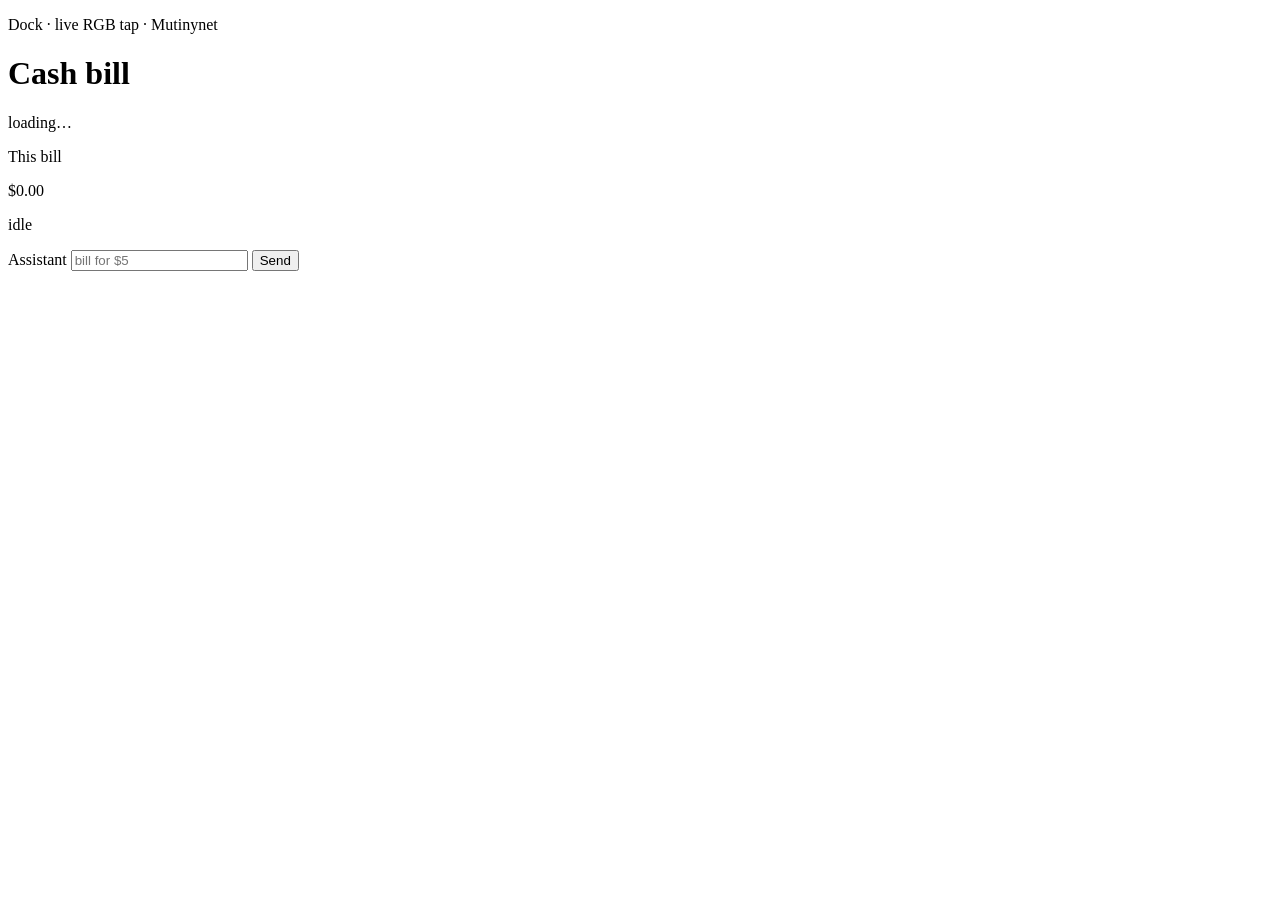
==== web/static/index.html @ 3065a0ec "Initial RGB cash bill prototype" ====
<!DOCTYPE html>
<html lang="en">
<head>
  <meta charset="utf-8" />
  <meta name="viewport" content="width=device-width, initial-scale=1" />
  <title>RGB cash bill — dock</title>
  <link rel="stylesheet" href="/app.css" />
</head>
<body>
  <main>
    <header>
      <p class="kicker">Dock · live RGB tap · Mutinynet</p>
      <h1>Cash bill</h1>
      <p id="meta">loading…</p>
    </header>
    <section class="note" aria-live="polite">
      <p class="label">This bill</p>
      <p id="denomination">$0.00</p>
      <p id="status">idle</p>
    </section>
    <section class="chat">
      <ol id="log"></ol>
      <form id="form">
        <label for="text">Assistant</label>
        <input id="text" name="text" autocomplete="off" placeholder="bill for $5" />
        <button type="submit">Send</button>
      </form>
    </section>
  </main>
  <dialog id="confirm">
    <form method="dialog" id="confirm-form">
      <h2>Confirm Mutinynet broadcast</h2>
      <p id="confirm-note"></p>
      <pre id="confirm-plan"></pre>
      <label for="confirmation-phrase">Type the exact confirmation phrase</label>
      <input
        id="confirmation-phrase"
        name="confirmation-phrase"
        autocomplete="off"
        spellcheck="false"
      />
      <menu>
        <button value="cancel" type="submit">Cancel</button>
        <button id="approve" value="default" type="submit">Broadcast once</button>
      </menu>
    </form>
  </dialog>
  <script src="/app.js"></script>
</body>
</html>
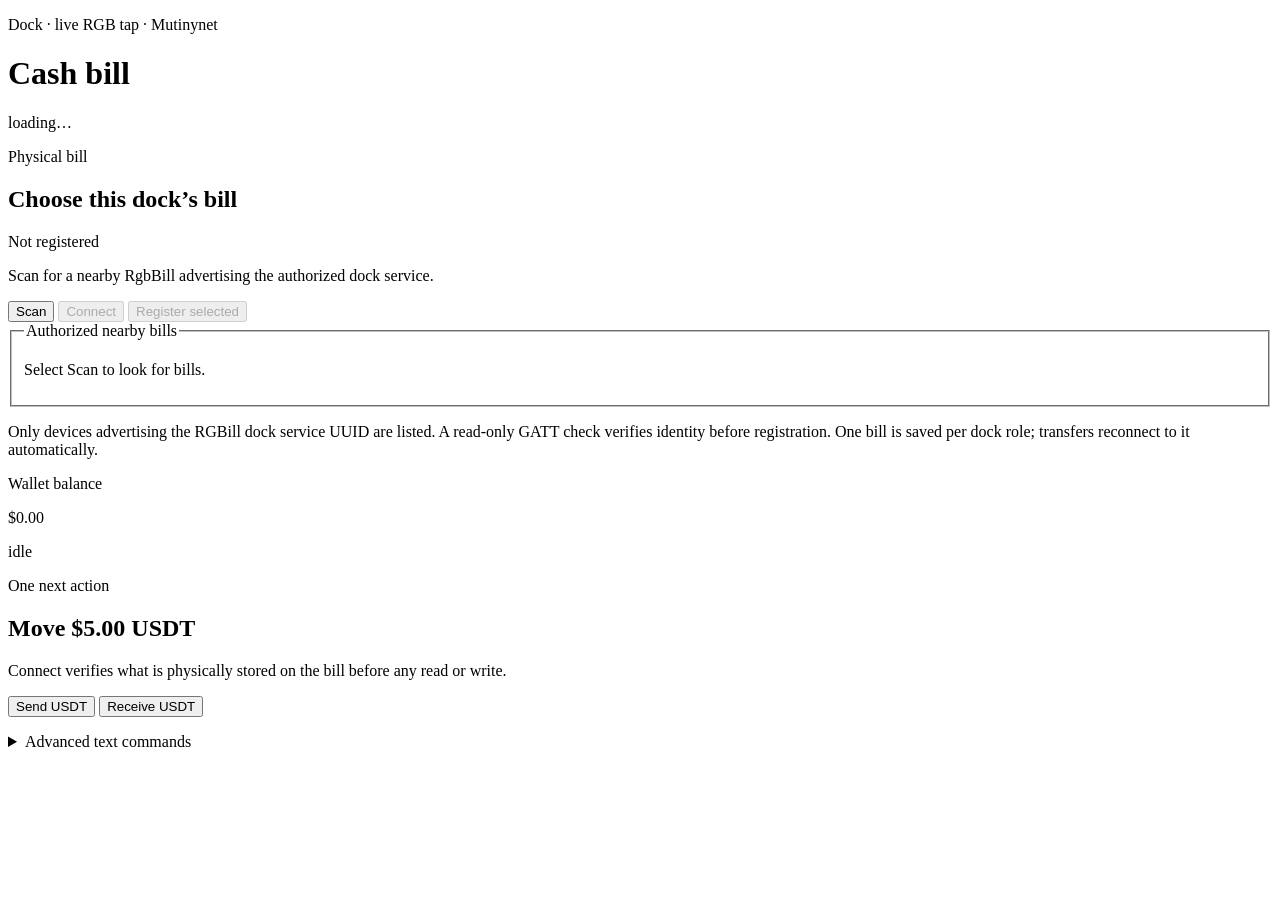
==== commit 0acf67c6: "Add bill inventory, tap metadata v2, and dock device registry Read ARTIFACT_META on connect so Send/" ====
--- a/web/static/index.html
+++ b/web/static/index.html
@@ -13,18 +13,64 @@
       <h1>Cash bill</h1>
       <p id="meta">loading…</p>
     </header>
+    <section class="device-panel" aria-labelledby="device-heading">
+      <div class="device-heading-row">
+        <div>
+          <p class="label">Physical bill</p>
+          <h2 id="device-heading">Choose this dock’s bill</h2>
+        </div>
+        <span id="device-badge" class="device-badge">Not registered</span>
+      </div>
+      <p id="device-summary" class="device-summary">
+        Scan for a nearby RgbBill advertising the authorized dock service.
+      </p>
+      <div class="device-actions">
+        <button id="scan-device" type="button">Scan</button>
+        <button id="connect-device" class="secondary" type="button" disabled>
+          Connect
+        </button>
+        <button id="register-device" type="button" disabled>
+          Register selected
+        </button>
+      </div>
+      <fieldset id="device-list" aria-live="polite">
+        <legend>Authorized nearby bills</legend>
+        <p class="empty-device-list">Select Scan to look for bills.</p>
+      </fieldset>
+      <p id="device-message" class="device-message" aria-live="polite"></p>
+      <p class="device-help">
+        Only devices advertising the RGBill dock service UUID are listed. A
+        read-only GATT check verifies identity before registration. One bill is
+        saved per dock role; transfers reconnect to it automatically.
+      </p>
+    </section>
     <section class="note" aria-live="polite">
-      <p class="label">This bill</p>
+      <p class="label">Wallet balance</p>
       <p id="denomination">$0.00</p>
       <p id="status">idle</p>
     </section>
+    <section class="workflow" aria-labelledby="workflow-heading">
+      <p class="label">One next action</p>
+      <h2 id="workflow-heading">Move $5.00 USDT</h2>
+      <p id="workflow-help">
+        Connect verifies what is physically stored on the bill before any read or write.
+      </p>
+      <div class="workflow-actions">
+        <button id="send-usdt" type="button">Send USDT</button>
+        <button id="receive-usdt" type="button">Receive USDT</button>
+      </div>
+      <p id="workflow-message" aria-live="polite"></p>
+    </section>
     <section class="chat">
+      <details>
+        <summary>Advanced text commands</summary>
       <ol id="log"></ol>
       <form id="form">
         <label for="text">Assistant</label>
         <input id="text" name="text" autocomplete="off" placeholder="bill for $5" />
-        <button type="submit">Send</button>
+        <button id="send" type="submit">Send</button>
       </form>
+      </details>
     </section>
   </main>
   <dialog id="confirm">
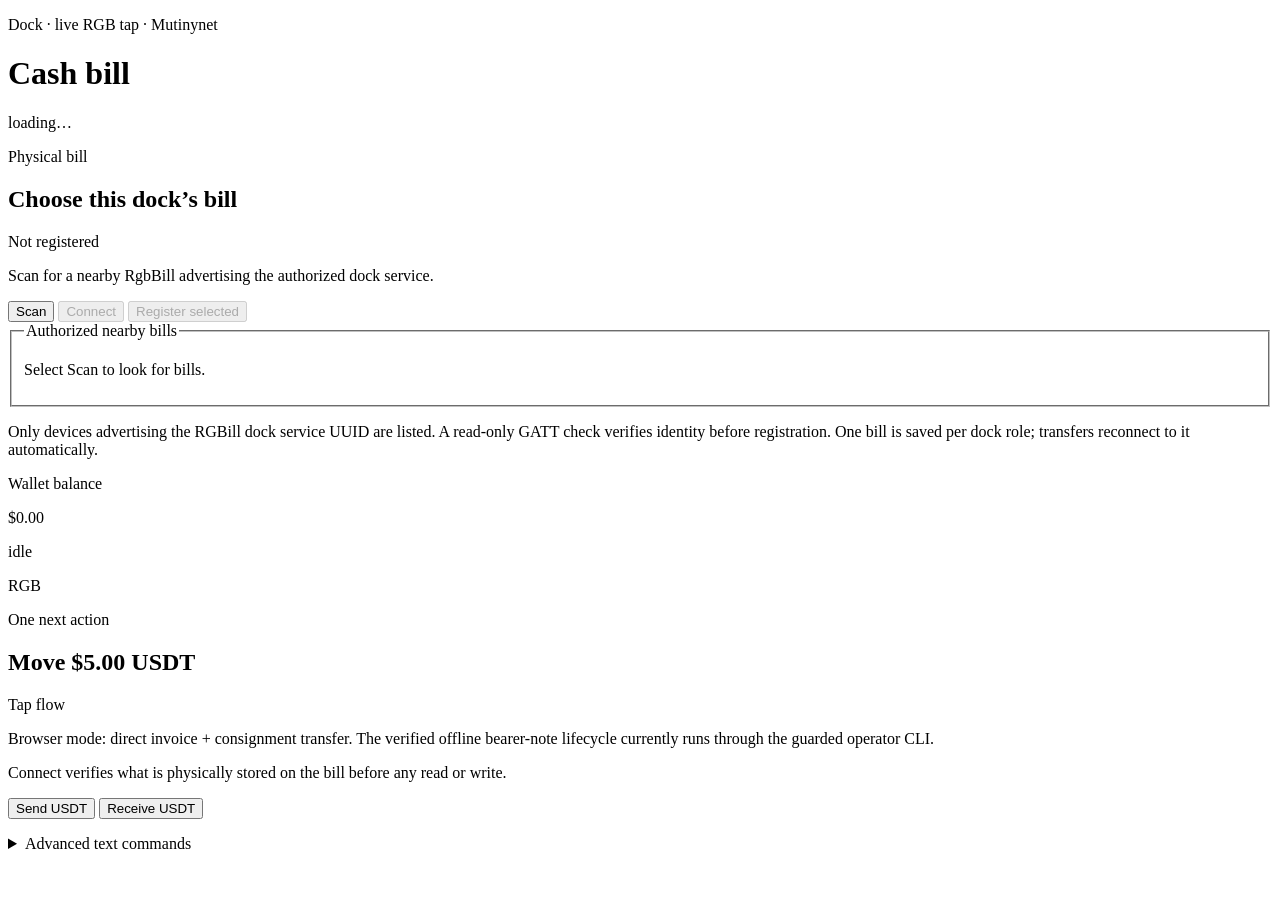
==== commit dc68e4d4: "Add offline RGB bearer-note demo" ====
--- a/web/static/index.html
+++ b/web/static/index.html
@@ -3,17 +3,21 @@
 <head>
   <meta charset="utf-8" />
   <meta name="viewport" content="width=device-width, initial-scale=1" />
+  <meta name="color-scheme" content="light dark" />
+  <meta name="theme-color" content="#1f6b3a" />
   <title>RGB cash bill — dock</title>
+  <link rel="icon" href="data:image/svg+xml,%3Csvg xmlns='http://www.w3.org/2000/svg' viewBox='0 0 32 32'%3E%3Crect x='2' y='6' width='28' height='20' rx='4' fill='%231f6b3a'/%3E%3Ccircle cx='16' cy='16' r='6.5' fill='none' stroke='%23dff0e3' stroke-width='1.8'/%3E%3Ctext x='16' y='19.6' font-size='9' text-anchor='middle' fill='%23dff0e3' font-family='monospace'%3E%24%3C/text%3E%3C/svg%3E" />
   <link rel="stylesheet" href="/app.css" />
 </head>
 <body>
   <main>
-    <header>
+    <header class="masthead">
       <p class="kicker">Dock · live RGB tap · Mutinynet</p>
       <h1>Cash bill</h1>
-      <p id="meta">loading…</p>
+      <p id="meta" class="meta">loading…</p>
     </header>
-    <section class="device-panel" aria-labelledby="device-heading">
+
+    <section class="card device-panel" aria-labelledby="device-heading">
       <div class="device-heading-row">
         <div>
           <p class="label">Physical bill</p>
@@ -25,7 +29,7 @@
         Scan for a nearby RgbBill advertising the authorized dock service.
       </p>
       <div class="device-actions">
-        <button id="scan-device" type="button">Scan</button>
+        <button id="scan-device" type="button" class="primary">Scan</button>
         <button id="connect-device" class="secondary" type="button" disabled>
           Connect
         </button>
@@ -44,38 +48,63 @@
         saved per dock role; transfers reconnect to it automatically.
       </p>
     </section>
-    <section class="note" aria-live="polite">
-      <p class="label">Wallet balance</p>
-      <p id="denomination">$0.00</p>
-      <p id="status">idle</p>
+
+    <section class="note" aria-live="polite" aria-labelledby="balance-label">
+      <div class="note-grid" aria-hidden="true"></div>
+      <div class="note-body">
+        <p id="balance-label" class="label">Wallet balance</p>
+        <p id="denomination">$0.00</p>
+        <p id="status" class="status">idle</p>
+      </div>
+      <span class="note-seal" aria-hidden="true">RGB</span>
     </section>
-    <section class="workflow" aria-labelledby="workflow-heading">
-      <p class="label">One next action</p>
-      <h2 id="workflow-heading">Move $5.00 USDT</h2>
-      <p id="workflow-help">
+
+    <section class="card workflow" aria-labelledby="workflow-heading">
+      <div class="workflow-heading-row">
+        <div>
+          <p class="label">One next action</p>
+          <h2 id="workflow-heading">Move $5.00 USDT</h2>
+        </div>
+        <span class="workflow-step" aria-hidden="true">Tap flow</span>
+      </div>
+      <p class="workflow-mode">
+        Browser mode: direct invoice + consignment transfer. The verified
+        offline bearer-note lifecycle currently runs through the guarded
+        operator CLI.
+      </p>
+      <p id="workflow-help" class="workflow-help">
         Connect verifies what is physically stored on the bill before any read or write.
       </p>
       <div class="workflow-actions">
-        <button id="send-usdt" type="button">Send USDT</button>
-        <button id="receive-usdt" type="button">Receive USDT</button>
+        <button id="send-usdt" type="button" class="action">Send USDT</button>
+        <button id="receive-usdt" type="button" class="action">Receive USDT</button>
       </div>
       <p id="workflow-message" aria-live="polite"></p>
+      <div id="recovery" class="recovery" hidden>
+        <p id="recovery-note" class="recovery-note" aria-live="polite"></p>
+        <button id="retry-stage" type="button" class="secondary">
+          Retry BLE step
+        </button>
+      </div>
     </section>
-    <section class="chat">
+
+    <section class="card chat">
       <details>
         <summary>Advanced text commands</summary>
-      <ol id="log"></ol>
-      <form id="form">
-        <label for="text">Assistant</label>
-        <input id="text" name="text" autocomplete="off" placeholder="bill for $5" />
-        <button id="send" type="submit">Send</button>
-      </form>
+        <ol id="log"></ol>
+        <form id="form">
+          <label for="text">Assistant</label>
+          <input id="text" name="text" autocomplete="off" placeholder="bill for $5" />
+          <button id="send" type="submit">Send</button>
+        </form>
       </details>
     </section>
   </main>
+
   <dialog id="confirm">
     <form method="dialog" id="confirm-form">
-      <h2>Confirm Mutinynet broadcast</h2>
+      <p class="label">Confirmation gate</p>
+      <h2 id="confirm-title">Confirm Mutinynet broadcast</h2>
       <p id="confirm-note"></p>
       <pre id="confirm-plan"></pre>
       <label for="confirmation-phrase">Type the exact confirmation phrase</label>
@@ -85,12 +114,14 @@
         autocomplete="off"
         spellcheck="false"
       />
+      <p id="confirm-error" class="confirm-error" role="alert" aria-live="assertive"></p>
       <menu>
-        <button value="cancel" type="submit">Cancel</button>
-        <button id="approve" value="default" type="submit">Broadcast once</button>
+        <button value="cancel" type="submit" class="secondary">Cancel</button>
+        <button id="approve" value="default" type="submit" class="primary">Broadcast once</button>
       </menu>
     </form>
   </dialog>
+
   <script src="/app.js"></script>
 </body>
 </html>
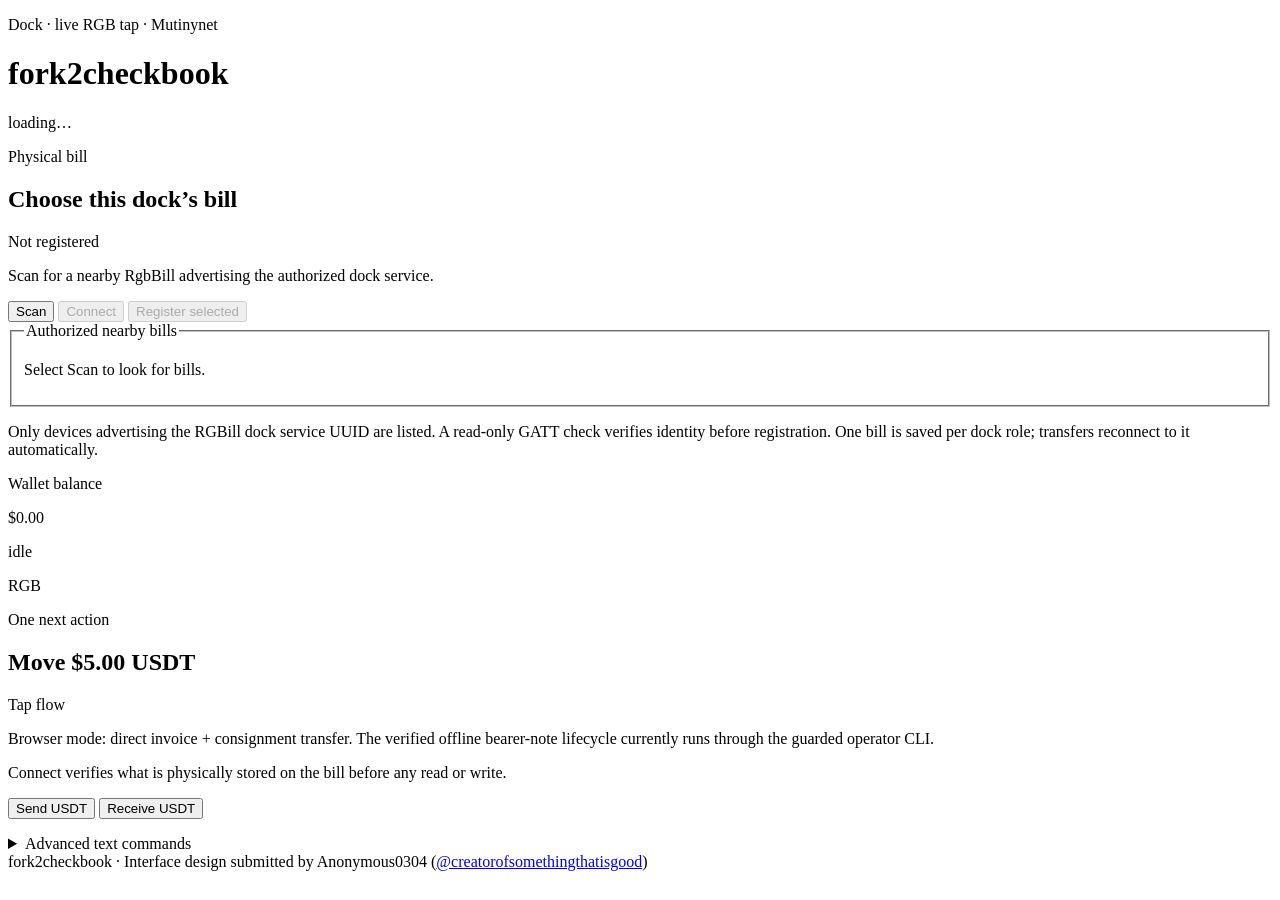
==== commit f40d2f5f: "Rebrand project as fork2checkbook" ====
--- a/web/static/index.html
+++ b/web/static/index.html
@@ -5,7 +5,7 @@
   <meta name="viewport" content="width=device-width, initial-scale=1" />
   <meta name="color-scheme" content="light dark" />
   <meta name="theme-color" content="#1f6b3a" />
-  <title>RGB cash bill — dock</title>
+  <title>fork2checkbook — dock</title>
   <link rel="icon" href="data:image/svg+xml,%3Csvg xmlns='http://www.w3.org/2000/svg' viewBox='0 0 32 32'%3E%3Crect x='2' y='6' width='28' height='20' rx='4' fill='%231f6b3a'/%3E%3Ccircle cx='16' cy='16' r='6.5' fill='none' stroke='%23dff0e3' stroke-width='1.8'/%3E%3Ctext x='16' y='19.6' font-size='9' text-anchor='middle' fill='%23dff0e3' font-family='monospace'%3E%24%3C/text%3E%3C/svg%3E" />
   <link rel="stylesheet" href="/app.css" />
 </head>
@@ -13,7 +13,7 @@
   <main>
     <header class="masthead">
       <p class="kicker">Dock · live RGB tap · Mutinynet</p>
-      <h1>Cash bill</h1>
+      <h1>fork2checkbook</h1>
       <p id="meta" class="meta">loading…</p>
     </header>
 
@@ -99,6 +99,11 @@
         </form>
       </details>
     </section>
+
+    <footer class="credits">
+      fork2checkbook · Interface design submitted by Anonymous0304
+      (<a href="https://github.com/creatorofsomethingthatisgood">@creatorofsomethingthatisgood</a>)
+    </footer>
   </main>
 
   <dialog id="confirm">
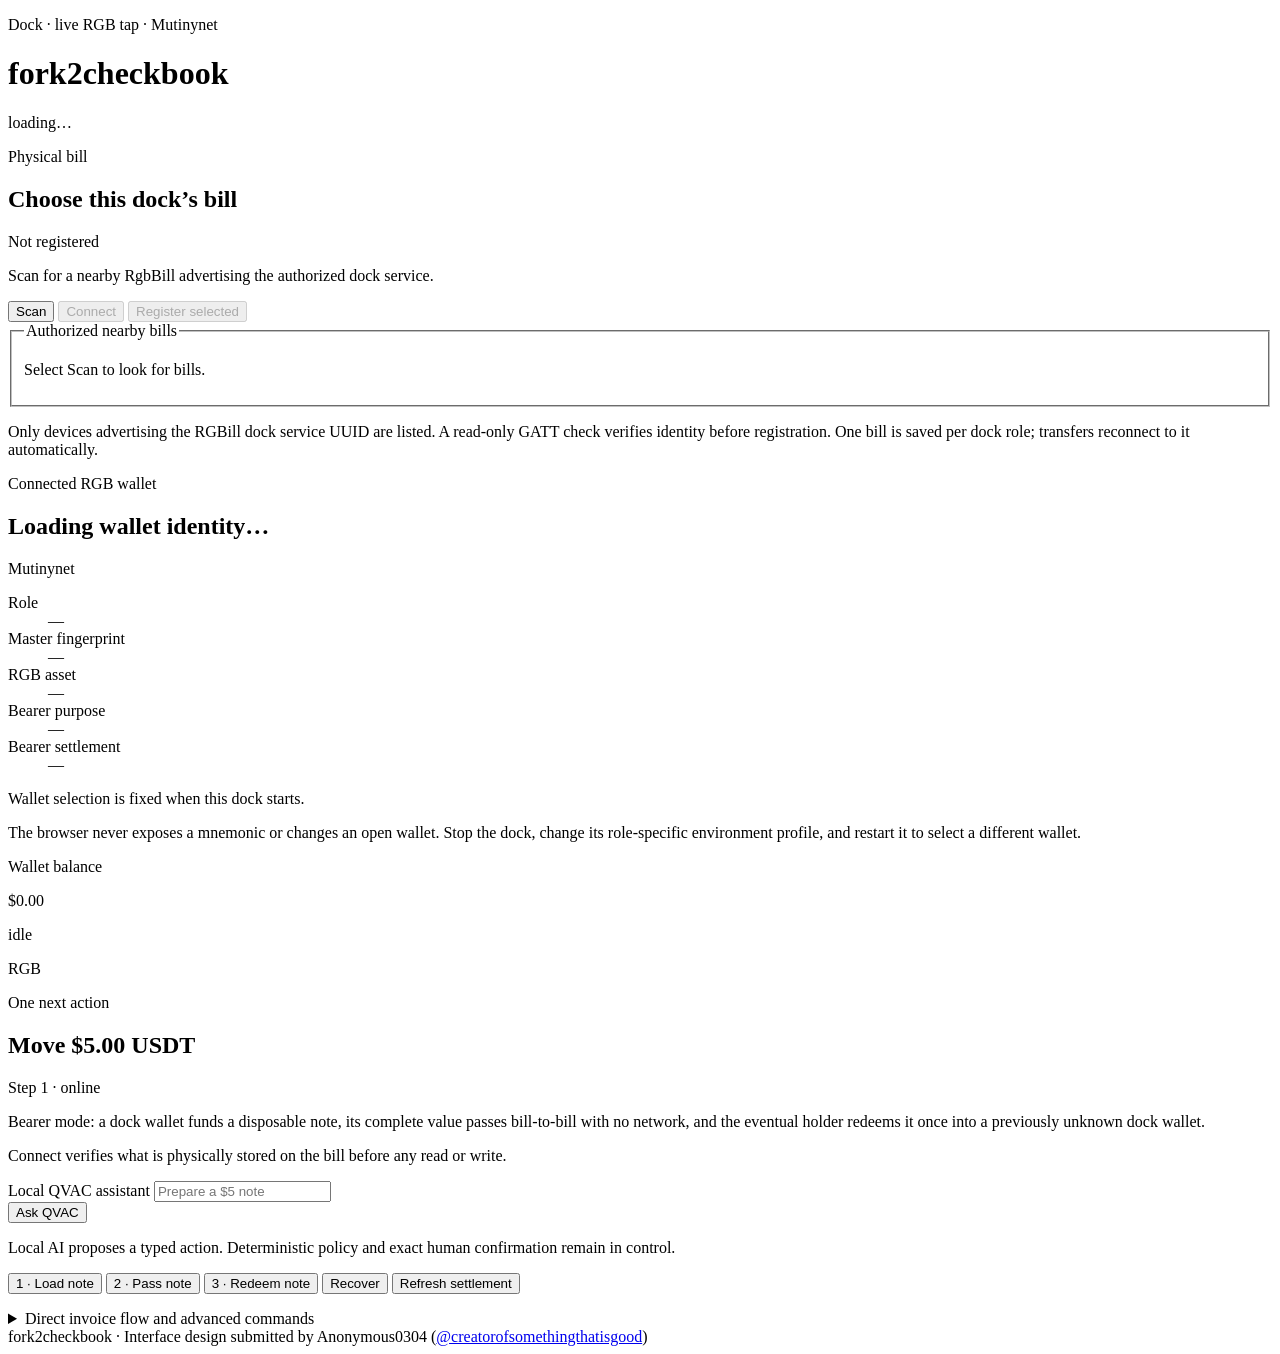
==== commit 99cafa96: "Ship offline RGB bearer-note web flow" ====
--- a/web/static/index.html
+++ b/web/static/index.html
@@ -49,6 +49,46 @@
       </p>
     </section>
 
+    <section class="card wallet-panel" aria-labelledby="wallet-heading">
+      <div class="wallet-heading-row">
+        <div>
+          <p class="label">Connected RGB wallet</p>
+          <h2 id="wallet-heading">Loading wallet identity…</h2>
+        </div>
+        <span id="wallet-network" class="wallet-network">Mutinynet</span>
+      </div>
+      <dl class="wallet-facts">
+        <div>
+          <dt>Role</dt>
+          <dd id="wallet-role">—</dd>
+        </div>
+        <div>
+          <dt>Master fingerprint</dt>
+          <dd id="wallet-fingerprint">—</dd>
+        </div>
+        <div>
+          <dt>RGB asset</dt>
+          <dd id="wallet-asset">—</dd>
+        </div>
+        <div>
+          <dt>Bearer purpose</dt>
+          <dd id="wallet-purpose">—</dd>
+        </div>
+        <div>
+          <dt>Bearer settlement</dt>
+          <dd id="wallet-target">—</dd>
+        </div>
+      </dl>
+      <p id="wallet-configuration" class="wallet-help">
+        Wallet selection is fixed when this dock starts.
+      </p>
+      <p class="wallet-help">
+        The browser never exposes a mnemonic or changes an open wallet. Stop
+        the dock, change its role-specific environment profile, and restart it
+        to select a different wallet.
+      </p>
+    </section>
+
     <section class="note" aria-live="polite" aria-labelledby="balance-label">
       <div class="note-grid" aria-hidden="true"></div>
       <div class="note-body">
@@ -65,19 +105,38 @@
           <p class="label">One next action</p>
           <h2 id="workflow-heading">Move $5.00 USDT</h2>
         </div>
-        <span class="workflow-step" aria-hidden="true">Tap flow</span>
+        <span id="workflow-step" class="workflow-step" aria-live="polite">Step 1 · online</span>
       </div>
       <p class="workflow-mode">
-        Browser mode: direct invoice + consignment transfer. The verified
-        offline bearer-note lifecycle currently runs through the guarded
-        operator CLI.
+        Bearer mode: a dock wallet funds a disposable note, its complete value
+        passes bill-to-bill with no network, and the eventual holder redeems it
+        once into a previously unknown dock wallet.
       </p>
       <p id="workflow-help" class="workflow-help">
         Connect verifies what is physically stored on the bill before any read or write.
       </p>
+      <form id="qvac-form" class="qvac-form">
+        <div>
+          <label for="qvac-text">Local QVAC assistant</label>
+          <input
+            id="qvac-text"
+            name="qvac-text"
+            autocomplete="off"
+            placeholder="Prepare a $5 note"
+          />
+        </div>
+        <button id="qvac-send" type="submit" class="primary">Ask QVAC</button>
+      </form>
+      <p id="qvac-status" class="qvac-status" aria-live="polite">
+        Local AI proposes a typed action. Deterministic policy and exact human
+        confirmation remain in control.
+      </p>
       <div class="workflow-actions">
-        <button id="send-usdt" type="button" class="action">Send USDT</button>
-        <button id="receive-usdt" type="button" class="action">Receive USDT</button>
+        <button id="load-note" type="button" class="action">1 · Load note</button>
+        <button id="pass-note" type="button" class="action">2 · Pass note</button>
+        <button id="redeem-note" type="button" class="action">3 · Redeem note</button>
+        <button id="recover-note" type="button" class="secondary">Recover</button>
+        <button id="refresh-note" type="button" class="secondary">Refresh settlement</button>
       </div>
       <p id="workflow-message" aria-live="polite"></p>
       <div id="recovery" class="recovery" hidden>
@@ -90,7 +149,15 @@
 
     <section class="card chat">
       <details>
-        <summary>Advanced text commands</summary>
+        <summary>Direct invoice flow and advanced commands</summary>
+        <p class="device-help">
+          Fallback only: this transfers an invoice and consignment directly and
+          is separate from the offline bearer-note demonstration.
+        </p>
+        <div class="workflow-actions">
+          <button id="send-usdt" type="button" class="secondary">Send USDT</button>
+          <button id="receive-usdt" type="button" class="secondary">Receive USDT</button>
+        </div>
         <ol id="log"></ol>
         <form id="form">
           <label for="text">Assistant</label>
